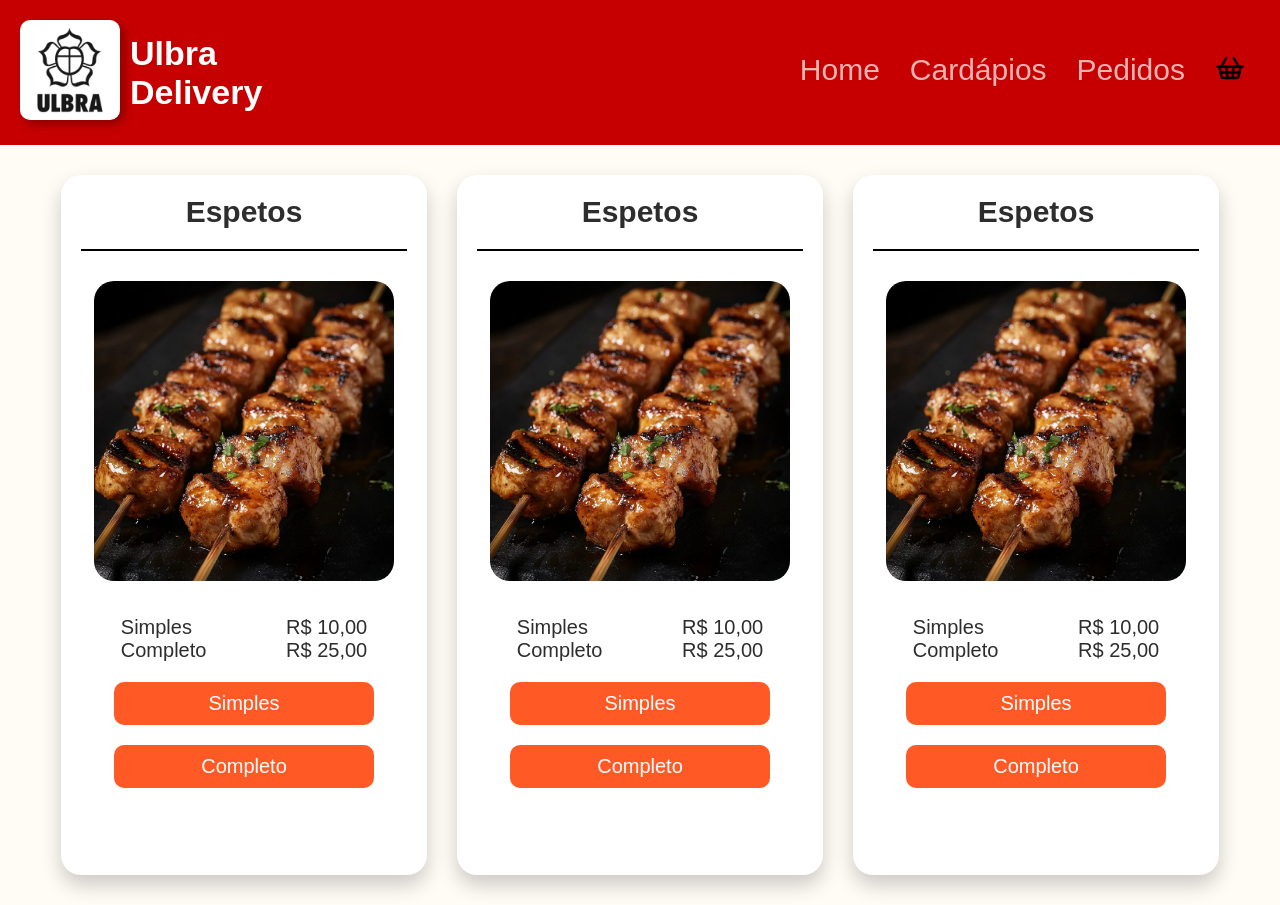
==== pedidos.html @ 66369077 "2 telas do aplicativo feitas, começando a implementação do carrinho e JS" ====
<!DOCTYPE html>
<html lang="pt-br">

<head>
    <meta charset="UTF-8">
    <meta name="viewport" content="width=device-width, initial-scale=1.0">
    <title>Pagina de Pedidos</title>
    <link rel="stylesheet" href="assets/style/pedidos.css">
</head>

<body>
    <header>
        <div class="lado">
            <picture>
                <img src="assets/images/ulbra-logo.png" alt="Logo da Ulbra">
            </picture>
            <h1>
                Ulbra <br> Delivery
            </h1>
        </div>
        <nav>
            <ul>
                <li>
                    <a href="index.html">Home</a>
                </li>
                <li>
                    <a href="#"     >Cardápios</a>
                </li>
                <li>
                    <a href="#">Pedidos</a>
                </li>
                <li>
                    <picture>
                        <a href=""><img src="assets/images/shopping-basket.svg" alt=""></a>
                    </picture>
                </li>
            </ul>
        </nav>
    </header>
    <main>
        <section class="container">
            <div class="grid">
                <h2>
                    Espetos
                </h2>
                <span class="bordaBlack">

                </span>
                <picture>
                        <img src="assets/images/espeto_carne.webp" alt="">
                </picture>
                <div class="juntar">
                    <div class="metade1">
                        <p>
                            Simples
                        </p>
                        <p>
                            Completo
                        </p>
                    </div>
                    <div class="metade2">
                        <p>
                            R$ 10,00
                        </p>
                        <p>
                            R$ 25,00
                        </p>
                    </div>
                </div>
                <button>
                    Simples
                </button>
                <button>
                    Completo
                </button>

            </div>
            <div class="grid">
                <h2>
                    Espetos
                </h2>
                <span class="bordaBlack">

                </span>
                <picture>
                        <img src="assets/images/espeto_carne.webp" alt="">
                </picture>
                <div class="juntar">
                    <div class="metade1">
                        <p>
                            Simples
                        </p>
                        <p>
                            Completo
                        </p>
                    </div>
                    <div class="metade2">
                        <p>
                            R$ 10,00
                        </p>
                        <p>
                            R$ 25,00
                        </p>
                    </div>
                </div>
                <button>
                    Simples
                </button>
                <button>
                    Completo
                </button>

            </div>
            <div class="grid">
                <h2>
                    Espetos
                </h2>
                <span class="bordaBlack">

                </span>
                <picture>
                        <img src="assets/images/espeto_carne.webp" alt="">
                </picture>
                <div class="juntar">
                    <div class="metade1">
                        <p>
                            Simples
                        </p>
                        <p>
                            Completo
                        </p>
                    </div>
                    <div class="metade2">
                        <p>
                            R$ 10,00
                        </p>
                        <p>
                            R$ 25,00
                        </p>
                    </div>
                </div>
               <button>
                    Simples
                </button>
                <button>
                    Completo
                </button>

            </div>
        </section>
    </main>
</body>
</html>
---- assets/style/pedidos.css ----
*{
    box-sizing: border-box;
    padding: 0;
    margin: 0;
    font-size: 20px;
    font-family: sans-serif;
}
body{
    width: 100vw;
    min-height: 100vh;
    background-color: #FFFBF5;

}
header{
    display: flex;
    gap: 20px;
    align-items: center;
    justify-content: space-between;
    padding: 20px;
    background-color: rgb(198, 0, 0);
}
.lado{
    display: flex;
    align-items: center;
    gap: 10px;
}
h1{
    font-size: 1.7rem;
    color: white;
}
header picture img{
    width: 100px;
    border-radius: 10px;
    box-shadow: 4px 4px 10px rgba(0, 0, 0, 0.3);
}
ul{
    display: flex;
    list-style:none;
}
li a{
    text-decoration: none;
    font-size: 1.5rem;
    padding: 10px 15px;
    color: rgba(255, 255, 255, 0.7);
    transition: color 0.3s ease;
    display: inline-block;
    border-bottom: 2px solid transparent;
}
li a:hover{
    color: #FFFFFF;
}
li picture img{
    width: 1.5rem;
    height: 1.5rem;
    box-shadow: 0px 0px 0px rgba(0, 0, 0, 0.3);
}
#borda{
    border-bottom:2px solid white ;
}
main{
    width: 100%;
    display: flex;
    align-items: center;
    justify-content: center;

}
.container{
    width: 100%;
    display: flex;
    flex-wrap: wrap;
    padding: 30px;
    align-items: center;
    gap: 30px;
    justify-content: center;
}
.grid{
    padding: 10px   ;
    display: flex;
    flex-direction: column;
    align-items: center;
    padding: 20px;
    gap: 20px;
    width: 30%;
    background-color: white;
    border-radius: 20px;
    height: 90%;
    height: 700px;
    min-height: 400px;
    box-shadow: 0px 10px 20px rgba(0, 0, 0, 0.2);
    color: #2D2D2D;
}
h2{
    font-size: 1.5rem;
}
span{
    border: 1px solid black;
    width: 100%;
}
.juntar{
    width: 100%;
    display: flex;
    align-items: center;
    justify-content: space-around;
}
.metade1, .metade2{
    font-size: 1.5rem;
}
.grid button{
    width: 80%;
    background-color: #FF5A26;
    border: none;
    border-radius: 10px;
    color:white;
    padding: 10px 0px;
}
.grid button:hover{
    filter: brightness(0.90);
    transition: 0.3s;
}
.grid picture{
    padding: 10px;
}
.grid picture img{
    width: 300px;
    border-radius: 20px;
}
li picture a:hover{
    background-color: rgba(124, 113, 113, 0.355);
    border-radius: 20px;
    cursor: pointer;
}

@media (max-width: 1000px){
    header{
        display: flex;
        flex-direction: column;
        gap: 0;
    }
    ul{
        flex-direction: column;
        text-align: center;
    }
    ul li:nth-child(4){
        display: none;
    }
    .lado{
        display: flex;
        flex-direction: column;
        text-align: center;
    }
    .container{
        flex-direction: column;
    }
    .grid{
        width: 70%;
    }
}

@media(max-width:700px){
    .grid picture img{
        max-width: 250px;
    }
}
@media(max-width:600px){
    .grid picture{
        width: 100%;
        text-align: center;
    }
    .grid picture img{
        width: 90%;
    }
    .metade1 p, .metade2 p{
        font-size: 0.8rem;
    }
    .grid{
        height: auto;
    }
}
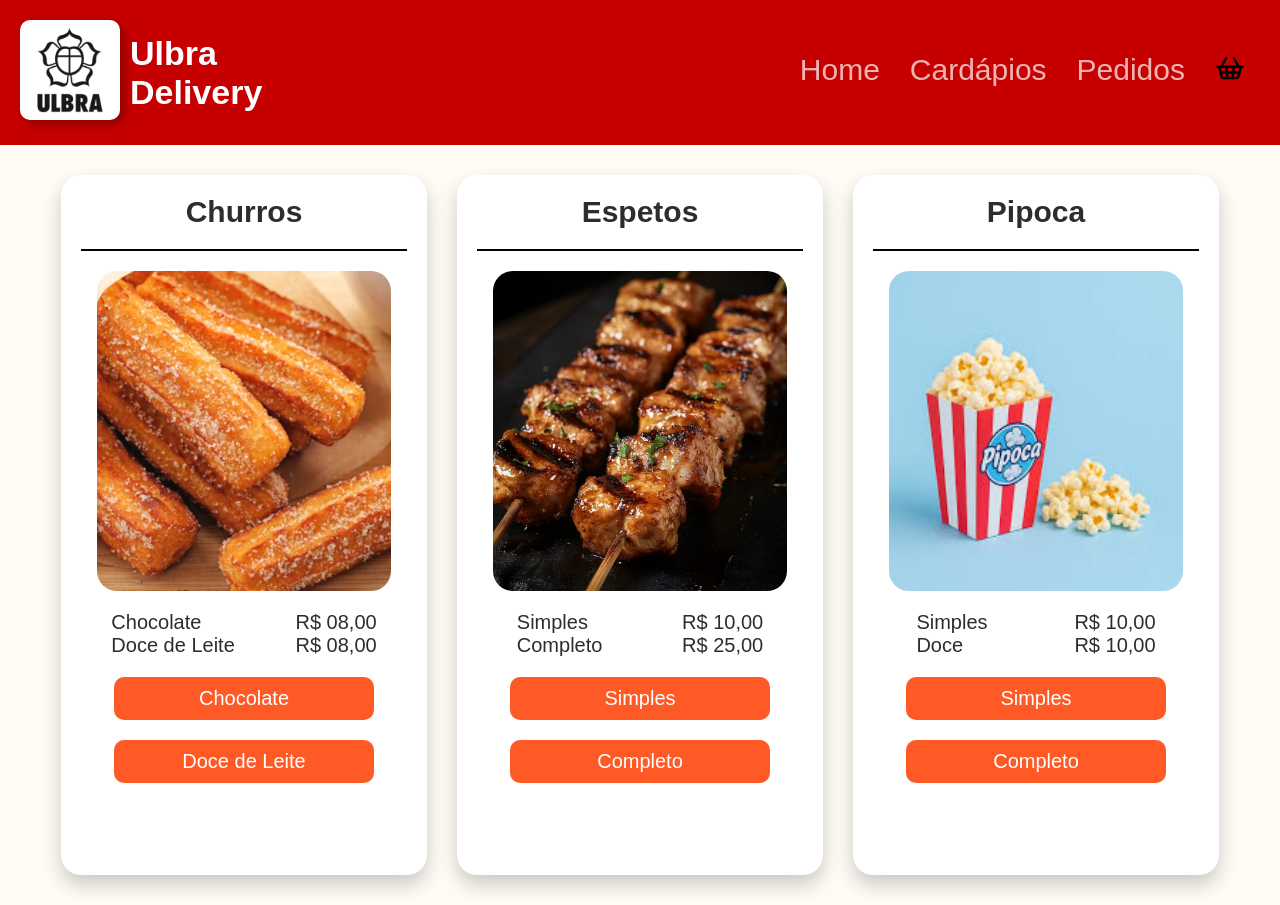
==== commit 8b271263: "Carrinho praticamente feito, falta apenas retirar o valor qndo remove um item" ====
--- a/pedidos.html
+++ b/pedidos.html
@@ -4,150 +4,115 @@
 <head>
     <meta charset="UTF-8">
     <meta name="viewport" content="width=device-width, initial-scale=1.0">
-    <title>Pagina de Pedidos</title>
+    <title>Página de Pedidos</title>
     <link rel="stylesheet" href="assets/style/pedidos.css">
+
 </head>
 
 <body>
-    <header>
-        <div class="lado">
+    <header class="main-header">
+        <div class="brand-container">
             <picture>
                 <img src="assets/images/ulbra-logo.png" alt="Logo da Ulbra">
             </picture>
-            <h1>
-                Ulbra <br> Delivery
-            </h1>
+            <h1>Ulbra <br> Delivery</h1>
         </div>
-        <nav>
+        <nav class="main-nav">
             <ul>
-                <li>
-                    <a href="index.html">Home</a>
-                </li>
-                <li>
-                    <a href="#"     >Cardápios</a>
-                </li>
-                <li>
-                    <a href="#">Pedidos</a>
-                </li>
+                <li><a href="index.html">Home</a></li>
+                <li><a href="#">Cardápios</a></li>
+                <li><a href="#">Pedidos</a></li>
                 <li>
                     <picture>
-                        <a href=""><img src="assets/images/shopping-basket.svg" alt=""></a>
+                        <a href="#" id="cart-toggle-btn"><img src="assets/images/shopping-basket.svg" alt="Carrinho"></a>
                     </picture>
                 </li>
             </ul>
         </nav>
     </header>
+
     <main>
-        <section class="container">
-            <div class="grid">
-                <h2>
-                    Espetos
-                </h2>
-                <span class="bordaBlack">
-
-                </span>
+        <section class="products-container">
+            <div class="product-card">
+                <h2>Churros</h2>
+                <span class="product-divider"></span>
                 <picture>
-                        <img src="assets/images/espeto_carne.webp" alt="">
+                    <img src="assets/images/churros.webp" alt="Churros">
                 </picture>
-                <div class="juntar">
-                    <div class="metade1">
-                        <p>
-                            Simples
-                        </p>
-                        <p>
-                            Completo
-                        </p>
+                <div class="product-options">
+                    <div class="option-labels">
+                        <p>Chocolate</p>
+                        <p>Doce de Leite</p>
                     </div>
-                    <div class="metade2">
-                        <p>
-                            R$ 10,00
-                        </p>
-                        <p>
-                            R$ 25,00
-                        </p>
+                    <div class="option-prices">
+                        <p>R$ 08,00</p>
+                        <p>R$ 08,00</p>
                     </div>
                 </div>
-                <button>
-                    Simples
-                </button>
-                <button>
-                    Completo
-                </button>
+                <button class="btn-add-cart churros_chocolate">Chocolate</button>
+                <button class="btn-add-cart churros_doce_leite">Doce de Leite</button>
+            </div>
 
-            </div>
-            <div class="grid">
-                <h2>
-                    Espetos
-                </h2>
-                <span class="bordaBlack">
-
-                </span>
+            <div class="product-card">
+                <h2>Espetos</h2>
+                <span class="product-divider"></span>
                 <picture>
-                        <img src="assets/images/espeto_carne.webp" alt="">
+                    <img src="assets/images/espeto_carne.webp" alt="Espeto de Carne">
                 </picture>
-                <div class="juntar">
-                    <div class="metade1">
-                        <p>
-                            Simples
-                        </p>
-                        <p>
-                            Completo
-                        </p>
+                <div class="product-options">
+                    <div class="option-labels">
+                        <p>Simples</p>
+                        <p>Completo</p>
                     </div>
-                    <div class="metade2">
-                        <p>
-                            R$ 10,00
-                        </p>
-                        <p>
-                            R$ 25,00
-                        </p>
+                    <div class="option-prices">
+                        <p>R$ 10,00</p>
+                        <p>R$ 25,00</p>
                     </div>
                 </div>
-                <button>
-                    Simples
-                </button>
-                <button>
-                    Completo
-                </button>
+                <button class="btn-add-cart simples_carne">Simples</button>
+                <button class="btn-add-cart completo_carne">Completo</button>
+            </div>
 
-            </div>
-            <div class="grid">
-                <h2>
-                    Espetos
-                </h2>
-                <span class="bordaBlack">
-
-                </span>
+            <div class="product-card">
+                <h2>Pipoca</h2>
+                <span class="product-divider"></span>
                 <picture>
-                        <img src="assets/images/espeto_carne.webp" alt="">
+                    <img src="assets/images/pipoca.jpg" alt="Espeto de Carne">
                 </picture>
-                <div class="juntar">
-                    <div class="metade1">
-                        <p>
-                            Simples
-                        </p>
-                        <p>
-                            Completo
-                        </p>
+                <div class="product-options">
+                    <div class="option-labels">
+                        <p>Simples</p>
+                        <p>Doce</p>
                     </div>
-                    <div class="metade2">
-                        <p>
-                            R$ 10,00
-                        </p>
-                        <p>
-                            R$ 25,00
-                        </p>
+                    <div class="option-prices">
+                        <p>R$ 10,00</p>
+                        <p>R$ 10,00</p>
                     </div>
                 </div>
-               <button>
-                    Simples
-                </button>
-                <button>
-                    Completo
-                </button>
-
+                <button class="btn-add-cart simples">Simples</button>
+                <button class="btn-add-cart doce">Completo</button>
             </div>
         </section>
     </main>
+
+    <div class="cart-overlay" id="cart-overlay"></div>
+
+    <aside class="cart-sidebar" id="cart-sidebar">
+        <div class="cart-header" style="display: flex; justify-content: space-between; align-items: center; margin-bottom: 15px; flex-shrink: 0;">
+            <h2>Seu Carrinho</h2>
+            <button id="close-cart-btn" style="background: transparent; border: none; color: white; font-size: 1.8rem; cursor: pointer; font-weight: bold;">&times;</button>
+        </div>
+
+        <div class="cart-items-container">
+        </div>
+
+        <div class="cart-footer">
+            <div class="cart-total">
+                
+            </div>
+            <button class="btn-checkout">Finalizar Pedido</button>
+        </div>
+    </aside>
 </body>
-</html>+<script src="assets/script/pedidos.js"></script>
+</html>
--- a/assets/style/pedidos.css
+++ b/assets/style/pedidos.css
@@ -1,17 +1,18 @@
-*{
+* {
     box-sizing: border-box;
     padding: 0;
     margin: 0;
     font-size: 20px;
     font-family: sans-serif;
 }
-body{
+
+body {
     width: 100vw;
     min-height: 100vh;
     background-color: #FFFBF5;
-
-}
-header{
+}
+
+.main-header {
     display: flex;
     gap: 20px;
     align-items: center;
@@ -19,25 +20,30 @@
     padding: 20px;
     background-color: rgb(198, 0, 0);
 }
-.lado{
+
+.brand-container {
     display: flex;
     align-items: center;
     gap: 10px;
 }
-h1{
+
+.brand-container h1 {
     font-size: 1.7rem;
     color: white;
 }
-header picture img{
+
+.brand-container picture img {
     width: 100px;
     border-radius: 10px;
     box-shadow: 4px 4px 10px rgba(0, 0, 0, 0.3);
 }
-ul{
-    display: flex;
-    list-style:none;
-}
-li a{
+
+.main-nav ul {
+    display: flex;
+    list-style: none;
+}
+
+.main-nav li a {
     text-decoration: none;
     font-size: 1.5rem;
     padding: 10px 15px;
@@ -46,25 +52,35 @@
     display: inline-block;
     border-bottom: 2px solid transparent;
 }
-li a:hover{
+
+.main-nav li a:hover {
     color: #FFFFFF;
 }
-li picture img{
+
+.main-nav li picture img {
     width: 1.5rem;
     height: 1.5rem;
     box-shadow: 0px 0px 0px rgba(0, 0, 0, 0.3);
 }
-#borda{
-    border-bottom:2px solid white ;
-}
-main{
-    width: 100%;
-    display: flex;
-    align-items: center;
-    justify-content: center;
-
-}
-.container{
+
+.main-nav li picture a:hover {
+    background-color: rgba(124, 113, 113, 0.355);
+    border-radius: 20px;
+    cursor: pointer;
+}
+
+#borda {
+    border-bottom: 2px solid white;
+}
+
+main {
+    width: 100%;
+    display: flex;
+    align-items: center;
+    justify-content: center;
+}
+
+.products-container {
     width: 100%;
     display: flex;
     flex-wrap: wrap;
@@ -73,8 +89,9 @@
     gap: 30px;
     justify-content: center;
 }
-.grid{
-    padding: 10px   ;
+
+.product-card {
+    padding: 10px;
     display: flex;
     flex-direction: column;
     align-items: center;
@@ -89,90 +106,261 @@
     box-shadow: 0px 10px 20px rgba(0, 0, 0, 0.2);
     color: #2D2D2D;
 }
-h2{
+
+.product-card h2 {
     font-size: 1.5rem;
 }
-span{
+
+.product-divider {
     border: 1px solid black;
     width: 100%;
 }
-.juntar{
+
+.product-options {
     width: 100%;
     display: flex;
     align-items: center;
     justify-content: space-around;
 }
-.metade1, .metade2{
+
+.option-labels, .option-prices {
     font-size: 1.5rem;
 }
-.grid button{
+
+.btn-add-cart {
     width: 80%;
     background-color: #FF5A26;
     border: none;
     border-radius: 10px;
-    color:white;
+    color: white;
     padding: 10px 0px;
-}
-.grid button:hover{
+    cursor: pointer;
+}
+
+.btn-add-cart:hover {
     filter: brightness(0.90);
     transition: 0.3s;
 }
-.grid picture{
+
+.product-card picture {
+    width: 100%;
+    height: 320px;
+    display: flex;
+    align-items: center;
+    justify-content: center;
+    overflow: hidden;
+}
+
+.product-card picture img {
+    width: 90%;
+    height: 100%;
+    object-fit: cover;
+    border-radius: 20px;
+}
+
+.cart-sidebar {
+    box-sizing: border-box;
+    font-family: 'Segoe UI', Roboto, Helvetica, Arial, sans-serif;
+    background-color: #ffffff;
+    width: 400px;
+    height: 100vh;
+    position: fixed;
+    top: 0;
+    right: 0;
+    padding: 20px;
+    box-shadow: -10px 0 25px rgba(0,0,0,0.5);
+    display: none;
+    flex-direction: column;
+    gap: 15px;
+    z-index: 9999;
+}
+
+.cart-header {
+    width: 100%;
+    color: white;
+    background-color: #e60000;
+    text-align: center;
+    padding: 12px;
+    border-radius: 8px;
+    text-transform: uppercase;
+    letter-spacing: 1px;
+    box-sizing: border-box;
+}
+
+.cart-header h2 {
+    font-size: 1.2rem;
+    margin: 0;
+}
+
+.cart-item {
+    width: 100%;
+    background-color: #fff;
+    border: 1px solid #eee;
+    box-shadow: 0 4px 10px rgba(0,0,0,0.05);
+    border-radius: 12px;
     padding: 10px;
-}
-.grid picture img{
-    width: 300px;
-    border-radius: 20px;
-}
-li picture a:hover{
-    background-color: rgba(124, 113, 113, 0.355);
-    border-radius: 20px;
-    cursor: pointer;
-}
-
-@media (max-width: 1000px){
-    header{
+    display: flex;
+    flex-direction: column;
+    gap: 8px;
+    box-sizing: border-box;
+}
+
+.cart-item-header {
+    display: flex;
+    align-items: center;
+}
+
+.cart-item-header img {
+    width: 50px;
+    height: 50px;
+    border-radius: 50%;
+    object-fit: cover;
+    border: 2px solid #eee;
+}
+
+.cart-item-header p {
+    font-size: 1rem;
+    font-weight: 600;
+    color: #333;
+    padding-left: 12px;
+    flex: 1;
+    margin: 0;
+}
+
+.btn-remove {
+    background: transparent;
+    border: none;
+    color: #e60000;
+    font-size: 0.8rem;
+    font-weight: bold;
+    cursor: pointer;
+}
+
+.cart-item-details {
+    font-size: 0.9rem;
+    color: #666;
+    padding-left: 62px;
+    display: flex;
+    justify-content: space-between;
+    align-items: center;
+}
+
+.cart-item-controls {
+    display: flex;
+    align-items: center;
+    gap: 8px;
+}
+
+.btn-quantity {
+    background-color: #f0f0f0;
+    border: none;
+    width: 24px;
+    height: 24px;
+    border-radius: 4px;
+    cursor: pointer;
+    font-weight: bold;
+    display: flex;
+    align-items: center;
+    justify-content: center;
+}
+
+.cart-footer {
+    margin-top: auto;
+    padding-top: 20px;
+    border-top: 1px solid #eee;
+    box-sizing: border-box;
+    display: block;
+}
+
+.cart-total {
+    display: flex;
+    justify-content: center;
+    font-size: 1.2rem;
+    font-weight: bold;
+    margin-bottom: 15px;
+    gap: 5px;
+    color: #333;
+}
+
+.btn-checkout {
+    width: 100%;
+    padding: 15px;
+    border: none;
+    border-radius: 8px;
+    background-color: #e60000;
+    color: white;
+    font-size: 1.1rem;
+    font-weight: bold;
+    cursor: pointer;
+    transition: 0.3s;
+    box-sizing: border-box;
+}
+
+.btn-checkout:hover {
+    background-color: #b30000;
+}
+.cart-overlay {
+    position: fixed;
+    top: 0;
+    left: 0;
+    width: 100vw;
+    height: 100vh;
+    background-color: rgba(0, 0, 0, 0.6);
+    backdrop-filter: blur(3px);
+    z-index: 9998;
+    display: none;
+}
+
+@media (max-width: 1000px) {
+    .main-header {
         display: flex;
         flex-direction: column;
         gap: 0;
     }
-    ul{
+    .main-nav ul {
         flex-direction: column;
         text-align: center;
     }
-    ul li:nth-child(4){
+    .main-nav ul li:nth-child(4) {
         display: none;
     }
-    .lado{
+    .brand-container {
         display: flex;
         flex-direction: column;
         text-align: center;
     }
-    .container{
+    .products-container {
         flex-direction: column;
     }
-    .grid{
+    .product-card {
         width: 70%;
     }
 }
 
-@media(max-width:700px){
-    .grid picture img{
+@media (max-width: 700px) {
+    .product-card picture img {
         max-width: 250px;
     }
 }
-@media(max-width:600px){
-    .grid picture{
+
+@media (max-width: 600px) {
+    .product-card picture {
         width: 100%;
         text-align: center;
     }
-    .grid picture img{
+    .product-card picture img {
         width: 90%;
     }
-    .metade1 p, .metade2 p{
+    .option-labels p, .option-prices p {
         font-size: 0.8rem;
     }
-    .grid{
+    .product-card {
         height: auto;
     }
 }
+
+@media (max-width: 450px) {
+    .cart-sidebar {
+        width: 100%;
+    }
+}
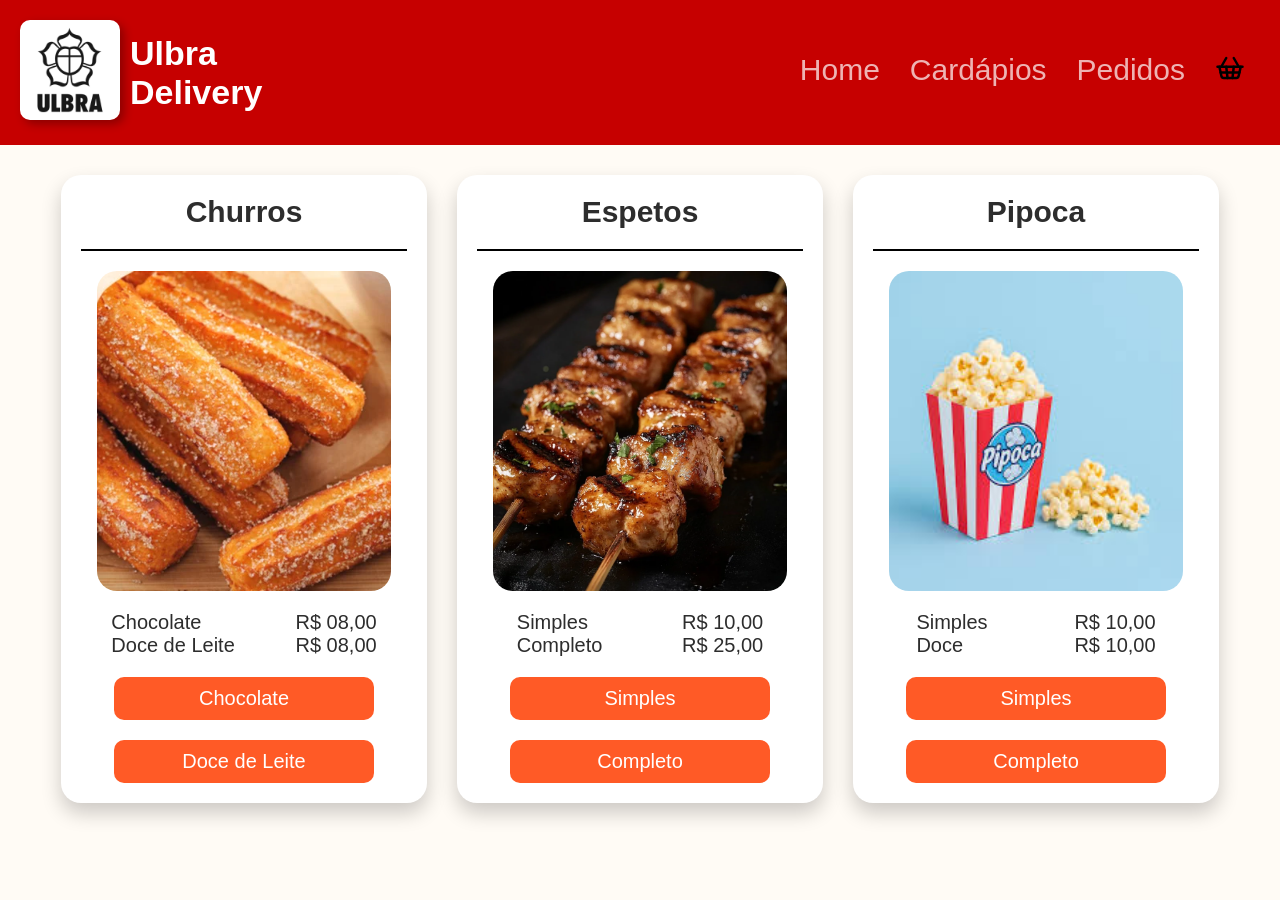
==== commit b0ecc484: "carrinho feito com localStorage" ====
--- a/pedidos.html
+++ b/pedidos.html
@@ -108,11 +108,19 @@
 
         <div class="cart-footer">
             <div class="cart-total">
-                
+
             </div>
             <button class="btn-checkout">Finalizar Pedido</button>
         </div>
     </aside>
 </body>
-<script src="assets/script/pedidos.js"></script>
+<script src="assets/script/pedidos.js">
+    const carrinhoRec = localStorage.getItem('carrinho');
+
+if (carrinhoRec) {
+    console.log("ID recuperado:", carrinhoRec);
+} else {
+    console.log("ID não encontrado no LocalStorage.");
+}
+</script>
 </html>
--- a/assets/style/pedidos.css
+++ b/assets/style/pedidos.css
@@ -101,7 +101,6 @@
     background-color: white;
     border-radius: 20px;
     height: 90%;
-    height: 700px;
     min-height: 400px;
     box-shadow: 0px 10px 20px rgba(0, 0, 0, 0.2);
     color: #2D2D2D;
@@ -123,7 +122,8 @@
     justify-content: space-around;
 }
 
-.option-labels, .option-prices {
+.option-labels,
+.option-prices {
     font-size: 1.5rem;
 }
 
@@ -168,7 +168,7 @@
     top: 0;
     right: 0;
     padding: 20px;
-    box-shadow: -10px 0 25px rgba(0,0,0,0.5);
+    box-shadow: -10px 0 25px rgba(0, 0, 0, 0.5);
     display: none;
     flex-direction: column;
     gap: 15px;
@@ -196,7 +196,7 @@
     width: 100%;
     background-color: #fff;
     border: 1px solid #eee;
-    box-shadow: 0 4px 10px rgba(0,0,0,0.05);
+    box-shadow: 0 4px 10px rgba(0, 0, 0, 0.05);
     border-radius: 12px;
     padding: 10px;
     display: flex;
@@ -299,6 +299,7 @@
 .btn-checkout:hover {
     background-color: #b30000;
 }
+
 .cart-overlay {
     position: fixed;
     top: 0;
@@ -311,27 +312,77 @@
     display: none;
 }
 
+.notificacao {
+    width: 200px;
+    height: 50px;
+    background-color: white;
+    border-radius: 5px;
+    margin: 0 2px 0 0px;
+    display: flex;
+    align-items: center;
+    justify-content: center;
+    color: red;
+    font-size: 1.2rem;
+    z-index: 9999;
+    display: none;
+    margin-top: 10px;
+    transition: 0.5s;
+}
+
+.body2 {
+    display: flex;
+    z-index: 99999;
+    justify-content: end;
+    position: fixed;
+    top: 0;
+    left: 0;
+    width: 100vw;
+    height: 100vh;
+    pointer-events: none;
+}
+
+.fade-out {
+    animation: sumir 0.5s forwards;
+}
+
+@keyframes sumir {
+    from {
+        opacity: 1;
+        transform: scale(1);
+    }
+
+    to {
+        opacity: 0;
+        transform: scale(0.9);
+    }
+}
+
 @media (max-width: 1000px) {
     .main-header {
         display: flex;
         flex-direction: column;
         gap: 0;
     }
+
     .main-nav ul {
         flex-direction: column;
         text-align: center;
     }
+
     .main-nav ul li:nth-child(4) {
         display: none;
     }
+
     .brand-container {
         display: flex;
         flex-direction: column;
         text-align: center;
     }
+
     .products-container {
         flex-direction: column;
     }
+
     .product-card {
         width: 70%;
     }
@@ -348,12 +399,16 @@
         width: 100%;
         text-align: center;
     }
+
     .product-card picture img {
         width: 90%;
     }
-    .option-labels p, .option-prices p {
+
+    .option-labels p,
+    .option-prices p {
         font-size: 0.8rem;
     }
+
     .product-card {
         height: auto;
     }
